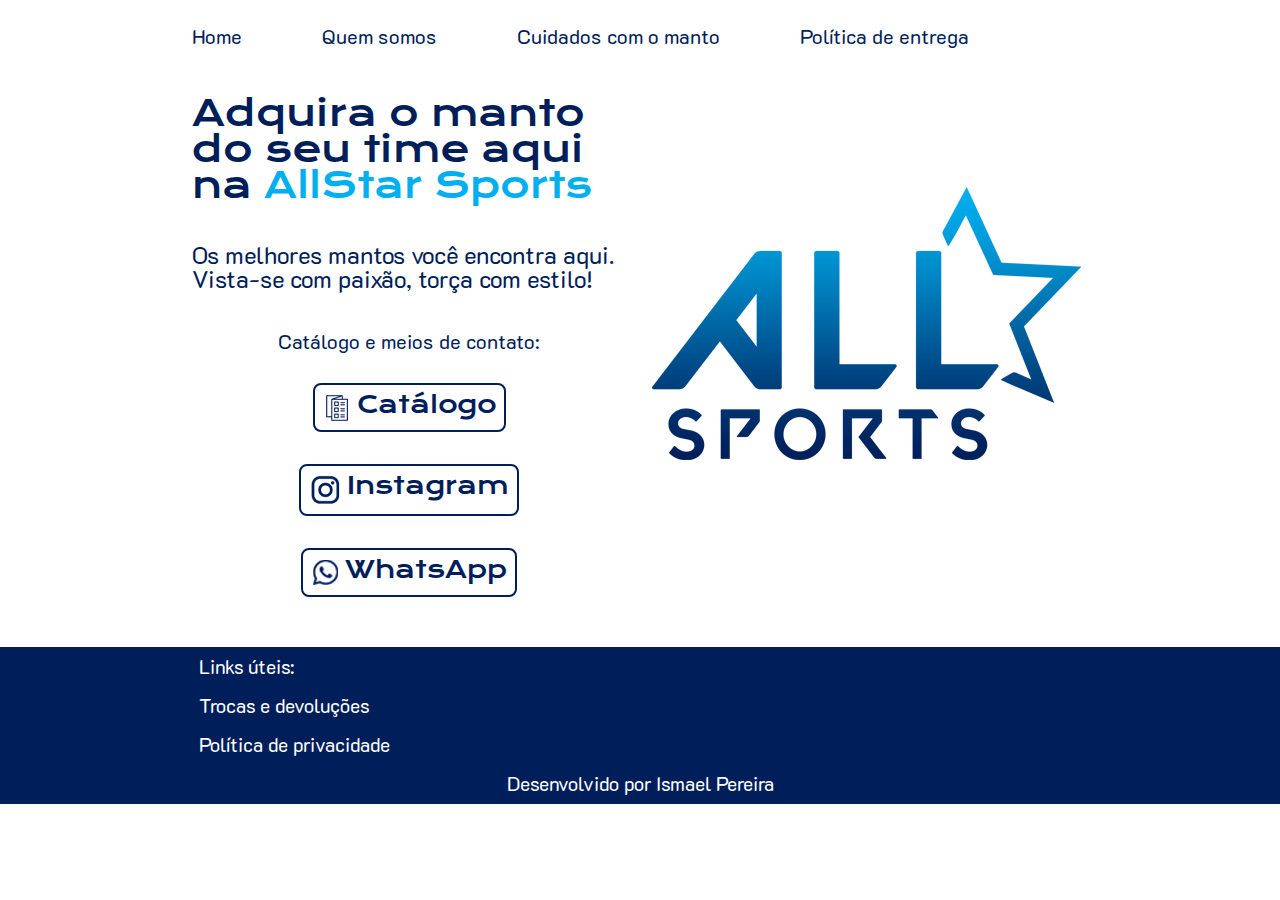
==== index.html @ 46abcbf8 "Add files via upload" ====
<!DOCTYPE html>
<html lang="pt-br">
<head>
    <meta charset="UTF-8">
    <meta name="viewport" content="width=device-width, initial-scale=1.0">
    <title>AllStar Sports</title>
    <link rel="stylesheet" href="./Styles/reset.css">
    <link rel="stylesheet" href="./Styles/style.css">
    <link rel="icon" type="image/x-icon" href="Assets/logodegrade.png">
</head>
<body>
    <header class="cabecalho">
        <nav class="menu">
            <a class="link" href="index.html">Home</a>
            <a class="link" href="about.html">Quem somos</a>
            <a class="link" href="cuidados.html">Cuidados com o manto</a>
            <a class="link" href="entrega.html">Política de entrega</a>
        </nav>
    </header>
    <main class="conteudo">
        <section class="apresentacao">
            <h1 class="titulo">Adquira o manto do seu time aqui na <strong class="destaque">AllStar Sports</strong></h1>
            <p class="paragrafo">Os melhores mantos você encontra aqui. Vista-se com paixão, torça com estilo!</p>
            <div class="botoes">
                <h2 class="subtitulo">Catálogo e meios de contato:</h2>
                    <a class="botao" href="https://drive.google.com/drive/folders/1zmbQiDJcKqMl2xYx6EPJK1f5hyLzmTH2?usp=drive_link"><img src="./Assets/catalogo.png">Catálogo</a>
                    <a class="botao" href="https://www.instagram.com/allstar.sportsbr/"><img src="./Assets/instagram.png">Instagram</a>
                    <a class="botao" href="https://wa.me/message/G2A2QN56VJQOB1"><img src="./Assets/whats.png">WhatsApp</a>          
            </div>
        </section>
        <img class="logo" src="./Assets/logodegrade.png">
    </main>
    <footer class="rodape">
        <h2 class="link_rodape">Links úteis:</h2>
            <a class="link_rodape" href="https://docs.google.com/document/d/16BdCM0QLnlxiwGYo5AKCnX7BhLCR7KletOCziFdd_so/edit#heading=h.4uhtc0fhpcfy">Trocas e devoluções</a>
            <a class="link_rodape" href="https://docs.google.com/document/d/1UWhBYEKNgHLGTJwA_RYU9WpCtRvELtbjgNDIf7aUk-k/edit#heading=h.oc21qaqm6qbm">Política de privacidade</a>
        <p>Desenvolvido por Ismael Pereira</p>
    </footer>
</body>
</html>
---- Styles/style.css ----
@import url('https://fonts.googleapis.com/css2?family=K2D:ital,wght@0,100;0,200;0,300;0,400;0,500;0,600;0,700;0,800;1,100;1,200;1,300;1,400;1,500;1,600;1,700;1,800&family=Krona+One&display=swap');
 
*{
  margin: 0;
  padding: 0;
}
  
  body{
    box-sizing: border-box;
    background-color: #ffffff;
    color: #001e5a;
  }

  .destaque{
    color: #00afef;
  }

  .conteudo{
    padding: 2% 15%;
    display: flex;
    align-items: center;
    justify-content: space-between;
    gap: 20px;
  }

  .apresentacao{
    width: 50%;
    display: flex;
    flex-direction: column;
    gap: 40px;
  }

  .titulo{
    font-size: 2.25rem;
    font-family: "Krona One", sans-serif;
    font-weight: 400;
  }

  .paragrafo{
    font-size: 1.5rem;
    font-family: "K2D", sans-serif;
  }

  .botoes{
    display: flex;
    flex-direction: column;
    justify-content: space-between;
    align-items: center;
    gap: 32px;
    font-size: 1.5rem;
  }

  .botao{
    display: flex;
    justify-content: center;
    gap: 5px;
    text-align: center;
    border-radius: 8px;
    font-size: 1.5rem;
    padding: 8px;
    text-decoration: none;
    color: #001e5a;
    font-family: "Krona One", sans-serif;
    font-weight: 400;
    border-width: 2px;
    border-style: solid;
    border-color: #001e5a;
  }

  .subtitulo{
    font-family: "K2D", sans-serif;
    font-size: 1.25rem;
  }

  .botao:hover{
    background-color: #00afef;
  }

  .rodape{
    padding: 10px;
    background-color: #001e5a;
    color: #ffffff;
    text-align: center;
    font-family: "K2D", sans-serif;
    font-size: 1.2rem;
    display: flex;
    justify-content: space-between;
    flex-direction: column;
    gap: 20px;
  }

  .logo{
    width: 50%;
  }

  .cabecalho{
    padding: 2% 0 0 15%;
    display: flex;
    justify-content: space-between;
  }

  .link{
    color: #001e5a;
    font-family: "K2D", sans-serif;
    font-size: 1.25rem;
    text-decoration: none;
    background-position: center;
  }

  .menu{
    display: flex;
    gap: 80px;
    align-items: center;
  }

  .link_rodape{
    font-family: "K2D", sans-serif;
    text-decoration: none;
    color: #ffffff;
    display: flex; 
    padding-left: 15%; 
  }

  @media (max-width: 1200px){
    
    .conteudo{
        flex-direction: column-reverse;
        padding: 5%;
    }

    .cabecalho{
        padding: 5%;
    }

    .menu{
        justify-content: center;
    }

    .apresentacao{
        width: auto;
    }
  }
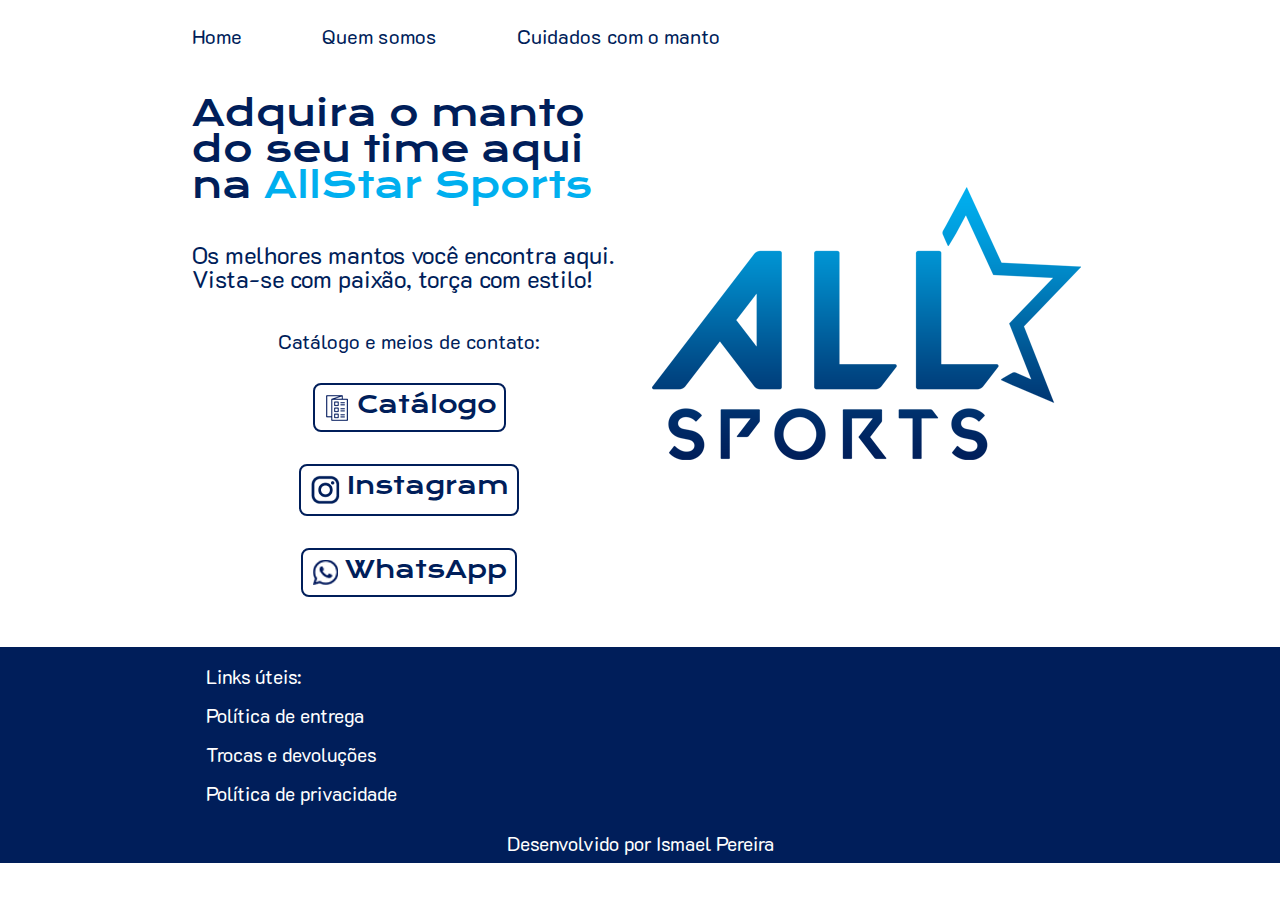
==== commit caad7b20: "Add files via upload" ====
--- a/index.html
+++ b/index.html
@@ -6,7 +6,7 @@
     <title>AllStar Sports</title>
     <link rel="stylesheet" href="./Styles/reset.css">
     <link rel="stylesheet" href="./Styles/style.css">
-    <link rel="icon" type="image/x-icon" href="Assets/logodegrade.png">
+    <link rel="icon" type="image/x-icon" href="./Assets/logocorunica.png">
 </head>
 <body>
     <header class="cabecalho">
@@ -14,7 +14,6 @@
             <a class="link" href="index.html">Home</a>
             <a class="link" href="about.html">Quem somos</a>
             <a class="link" href="cuidados.html">Cuidados com o manto</a>
-            <a class="link" href="entrega.html">Política de entrega</a>
         </nav>
     </header>
     <main class="conteudo">
@@ -31,9 +30,13 @@
         <img class="logo" src="./Assets/logodegrade.png">
     </main>
     <footer class="rodape">
+        <section class="rodape">
         <h2 class="link_rodape">Links úteis:</h2>
+            <a class="link_rodape" href="entrega.html">Política de entrega</a>
             <a class="link_rodape" href="https://docs.google.com/document/d/16BdCM0QLnlxiwGYo5AKCnX7BhLCR7KletOCziFdd_so/edit#heading=h.4uhtc0fhpcfy">Trocas e devoluções</a>
             <a class="link_rodape" href="https://docs.google.com/document/d/1UWhBYEKNgHLGTJwA_RYU9WpCtRvELtbjgNDIf7aUk-k/edit#heading=h.oc21qaqm6qbm">Política de privacidade</a>
+        </section>
+        </div>
         <p>Desenvolvido por Ismael Pereira</p>
     </footer>
 </body>
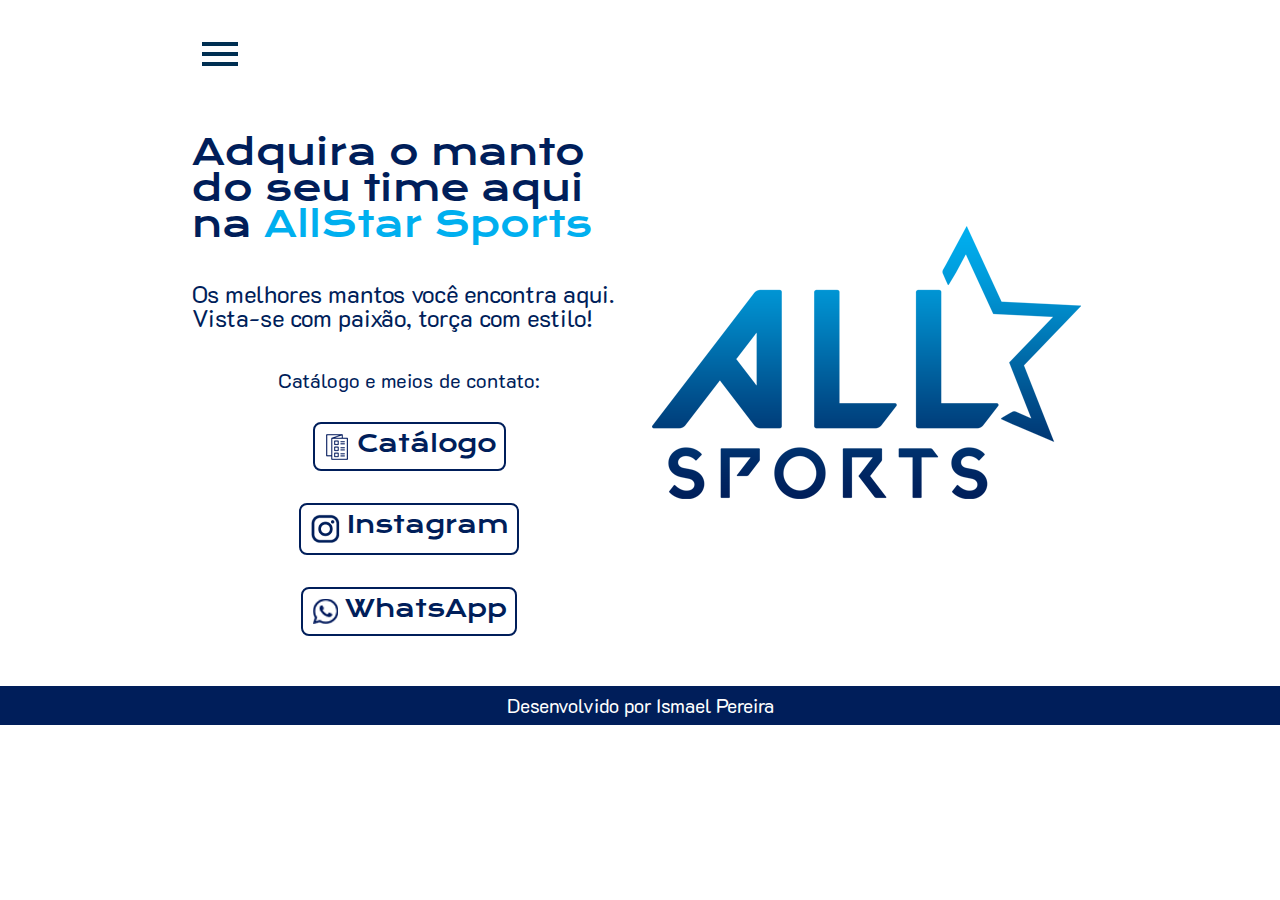
==== commit 0e73db2f: "Add files via upload" ====
--- a/index.html
+++ b/index.html
@@ -10,11 +10,20 @@
 </head>
 <body>
     <header class="cabecalho">
-        <nav class="menu">
-            <a class="link" href="index.html">Home</a>
-            <a class="link" href="about.html">Quem somos</a>
-            <a class="link" href="cuidados.html">Cuidados com o manto</a>
-        </nav>
+        <div class="container">
+            <input type="checkbox" id="menu" class="container_botao">
+            <label for="menu">
+                <span class="cabecalho_menu-hamburguer container_imagem"></span> 
+            </label>
+            <ul class="lista-menu">
+                <li class="lista-menu_item"><a href="/index.html" class="lista-menu_link">Home</a></li>
+                <li class="lista-menu_item"><a href="/about.html" class="lista-menu_link">Sobre nós</a></li>
+                <li class="lista-menu_item"><a href="/cuidados.html" class="lista-menu_link">Cuidados com o manto</a></li>
+                <li class="lista-menu_item"><a href="/entrega.html" class="lista-menu_link">Política de entrega</a></li>
+                <li class="lista-menu_item"><a href="https://docs.google.com/document/d/16BdCM0QLnlxiwGYo5AKCnX7BhLCR7KletOCziFdd_so/edit#heading=h.4uhtc0fhpcfy" class="lista-menu_link">Trocas e devoluções</a></li>
+                <li class="lista-menu_item"><a href="https://docs.google.com/document/d/1UWhBYEKNgHLGTJwA_RYU9WpCtRvELtbjgNDIf7aUk-k/edit#heading=h.oc21qaqm6qbm" class="lista-menu_link">Política de privacidade</a></li>
+            </ul>
+        </div>
     </header>
     <main class="conteudo">
         <section class="apresentacao">
@@ -30,13 +39,6 @@
         <img class="logo" src="./Assets/logodegrade.png">
     </main>
     <footer class="rodape">
-        <section class="rodape">
-        <h2 class="link_rodape">Links úteis:</h2>
-            <a class="link_rodape" href="entrega.html">Política de entrega</a>
-            <a class="link_rodape" href="https://docs.google.com/document/d/16BdCM0QLnlxiwGYo5AKCnX7BhLCR7KletOCziFdd_so/edit#heading=h.4uhtc0fhpcfy">Trocas e devoluções</a>
-            <a class="link_rodape" href="https://docs.google.com/document/d/1UWhBYEKNgHLGTJwA_RYU9WpCtRvELtbjgNDIf7aUk-k/edit#heading=h.oc21qaqm6qbm">Política de privacidade</a>
-        </section>
-        </div>
         <p>Desenvolvido por Ismael Pereira</p>
     </footer>
 </body>
--- a/Styles/style.css
+++ b/Styles/style.css
@@ -1,10 +1,7 @@
 @import url('https://fonts.googleapis.com/css2?family=K2D:ital,wght@0,100;0,200;0,300;0,400;0,500;0,600;0,700;0,800;1,100;1,200;1,300;1,400;1,500;1,600;1,700;1,800&family=Krona+One&display=swap');
- 
-*{
-  margin: 0;
-  padding: 0;
-}
-  
+
+@import url(/Styles/cabecalho.css);
+
   body{
     box-sizing: border-box;
     background-color: #ffffff;
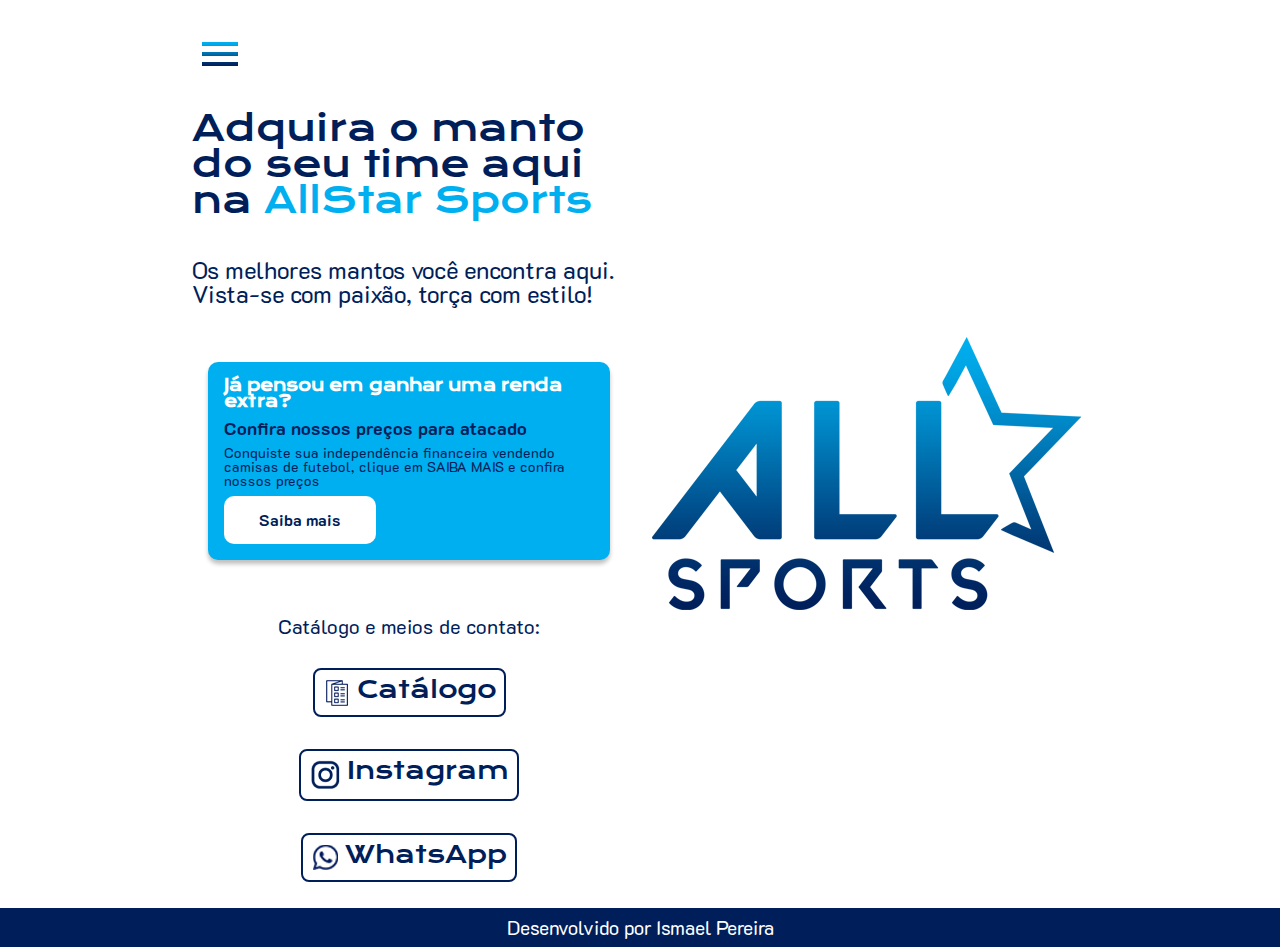
==== commit 5c7817cc: "Add files via upload" ====
--- a/index.html
+++ b/index.html
@@ -19,8 +19,9 @@
                 <li class="lista-menu_item"><a href="/index.html" class="lista-menu_link">Home</a></li>
                 <li class="lista-menu_item"><a href="/about.html" class="lista-menu_link">Sobre nós</a></li>
                 <li class="lista-menu_item"><a href="/cuidados.html" class="lista-menu_link">Cuidados com o manto</a></li>
+                <li class="lista-menu_item"><a href="/atacado.html" class="lista-menu_link">Atacado</a></li>
                 <li class="lista-menu_item"><a href="/entrega.html" class="lista-menu_link">Política de entrega</a></li>
-                <li class="lista-menu_item"><a href="https://docs.google.com/document/d/16BdCM0QLnlxiwGYo5AKCnX7BhLCR7KletOCziFdd_so/edit#heading=h.4uhtc0fhpcfy" class="lista-menu_link">Trocas e devoluções</a></li>
+                <li class="lista-menu_item"><a href="/trocas.html" class="lista-menu_link">Trocas e devoluções</a></li>
                 <li class="lista-menu_item"><a href="https://docs.google.com/document/d/1UWhBYEKNgHLGTJwA_RYU9WpCtRvELtbjgNDIf7aUk-k/edit#heading=h.oc21qaqm6qbm" class="lista-menu_link">Política de privacidade</a></li>
             </ul>
         </div>
@@ -29,6 +30,18 @@
         <section class="apresentacao">
             <h1 class="titulo">Adquira o manto do seu time aqui na <strong class="destaque">AllStar Sports</strong></h1>
             <p class="paragrafo">Os melhores mantos você encontra aqui. Vista-se com paixão, torça com estilo!</p>
+            <div class="card">
+                <div class="card_descricao">
+                    <div class="descricao">
+                        <h3 class="descricao_titulo">Já pensou em ganhar uma renda extra?</h3>
+                        <h2 class="descricao_titulo-chamada">Confira nossos preços para atacado</h2>
+                        <p class="descricao_texto">Conquiste sua independência financeira vendendo camisas de futebol, clique em SAIBA MAIS e confira nossos preços</p>
+                    </div>
+                </div>
+                <div class="card_botoes">
+                    <a href="/atacado.html" class="botoes_ancora">Saiba mais</a>
+                </div>
+            </div>
             <div class="botoes">
                 <h2 class="subtitulo">Catálogo e meios de contato:</h2>
                     <a class="botao" href="https://drive.google.com/drive/folders/1zmbQiDJcKqMl2xYx6EPJK1f5hyLzmTH2?usp=drive_link"><img src="./Assets/catalogo.png">Catálogo</a>
--- a/Styles/style.css
+++ b/Styles/style.css
@@ -1,6 +1,6 @@
 @import url('https://fonts.googleapis.com/css2?family=K2D:ital,wght@0,100;0,200;0,300;0,400;0,500;0,600;0,700;0,800;1,100;1,200;1,300;1,400;1,500;1,600;1,700;1,800&family=Krona+One&display=swap');
-
 @import url(/Styles/cabecalho.css);
+@import url(/Styles/card.css);
 
   body{
     box-sizing: border-box;
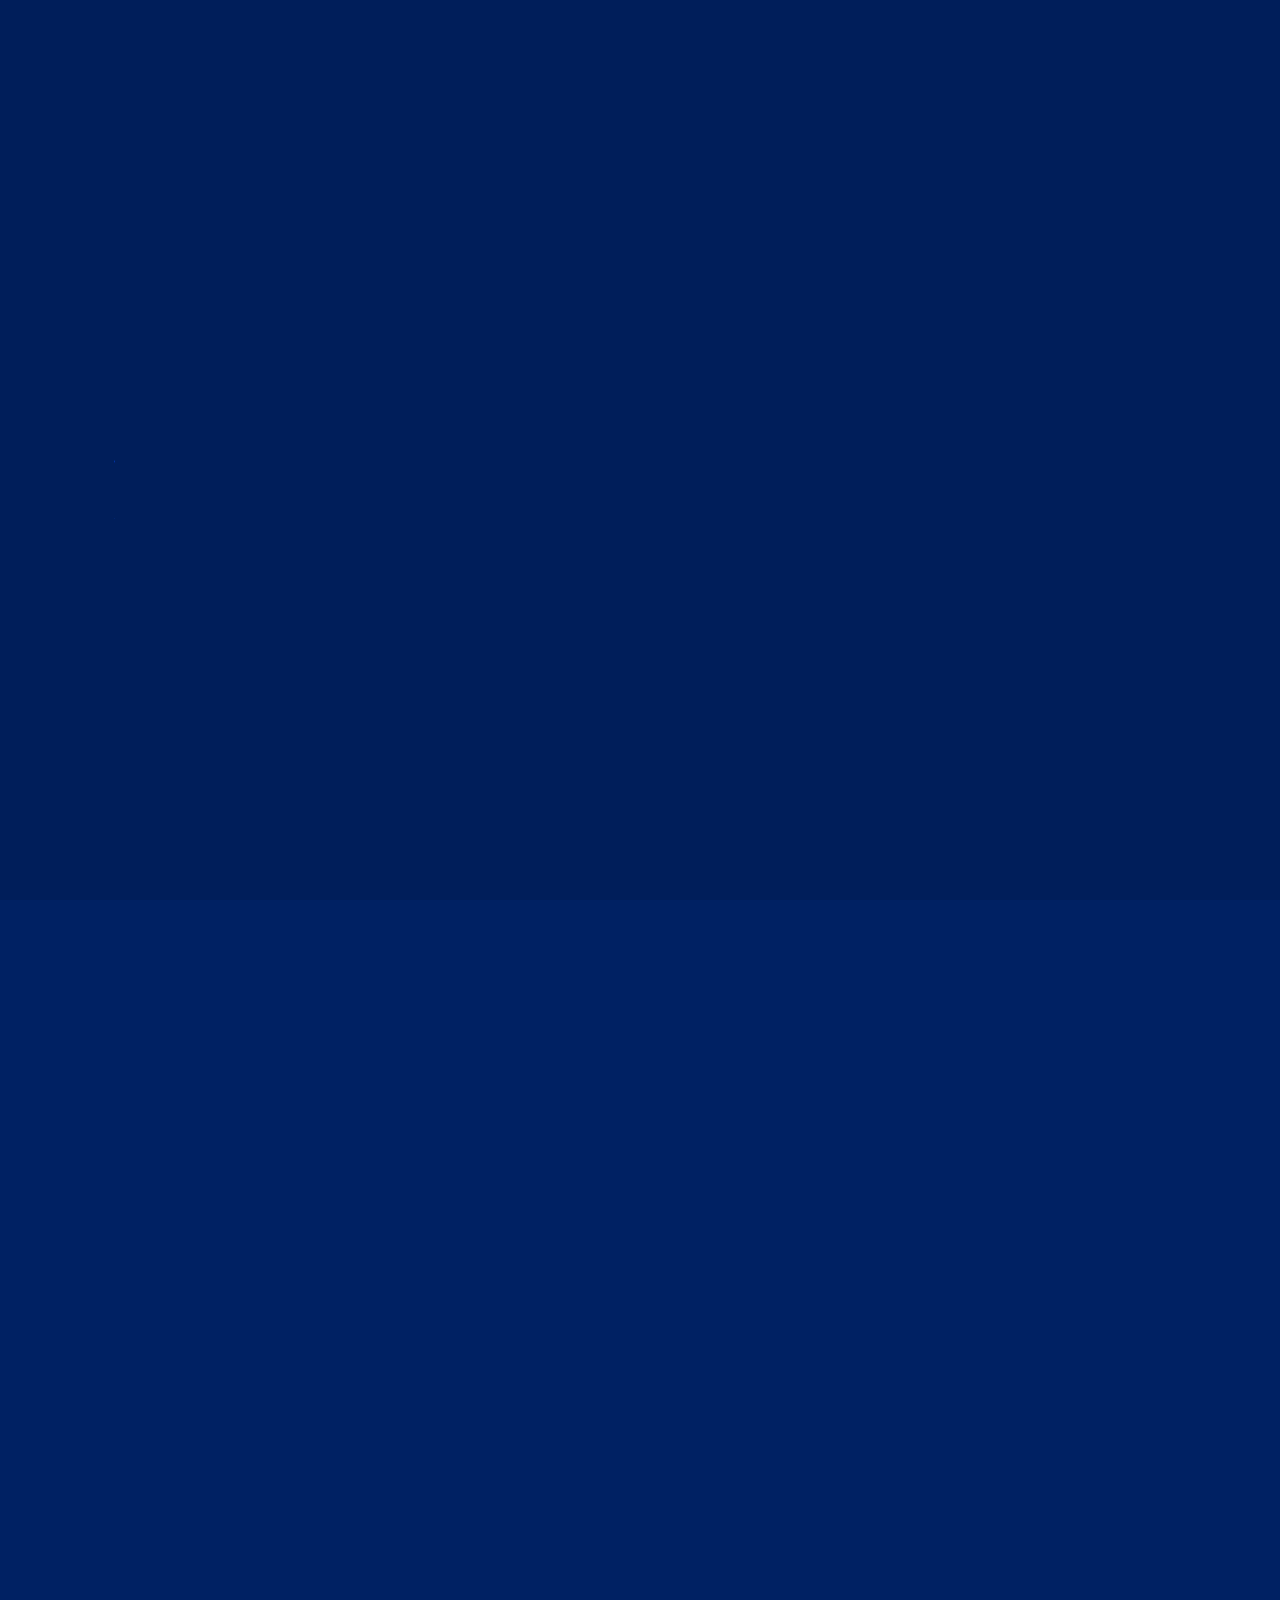
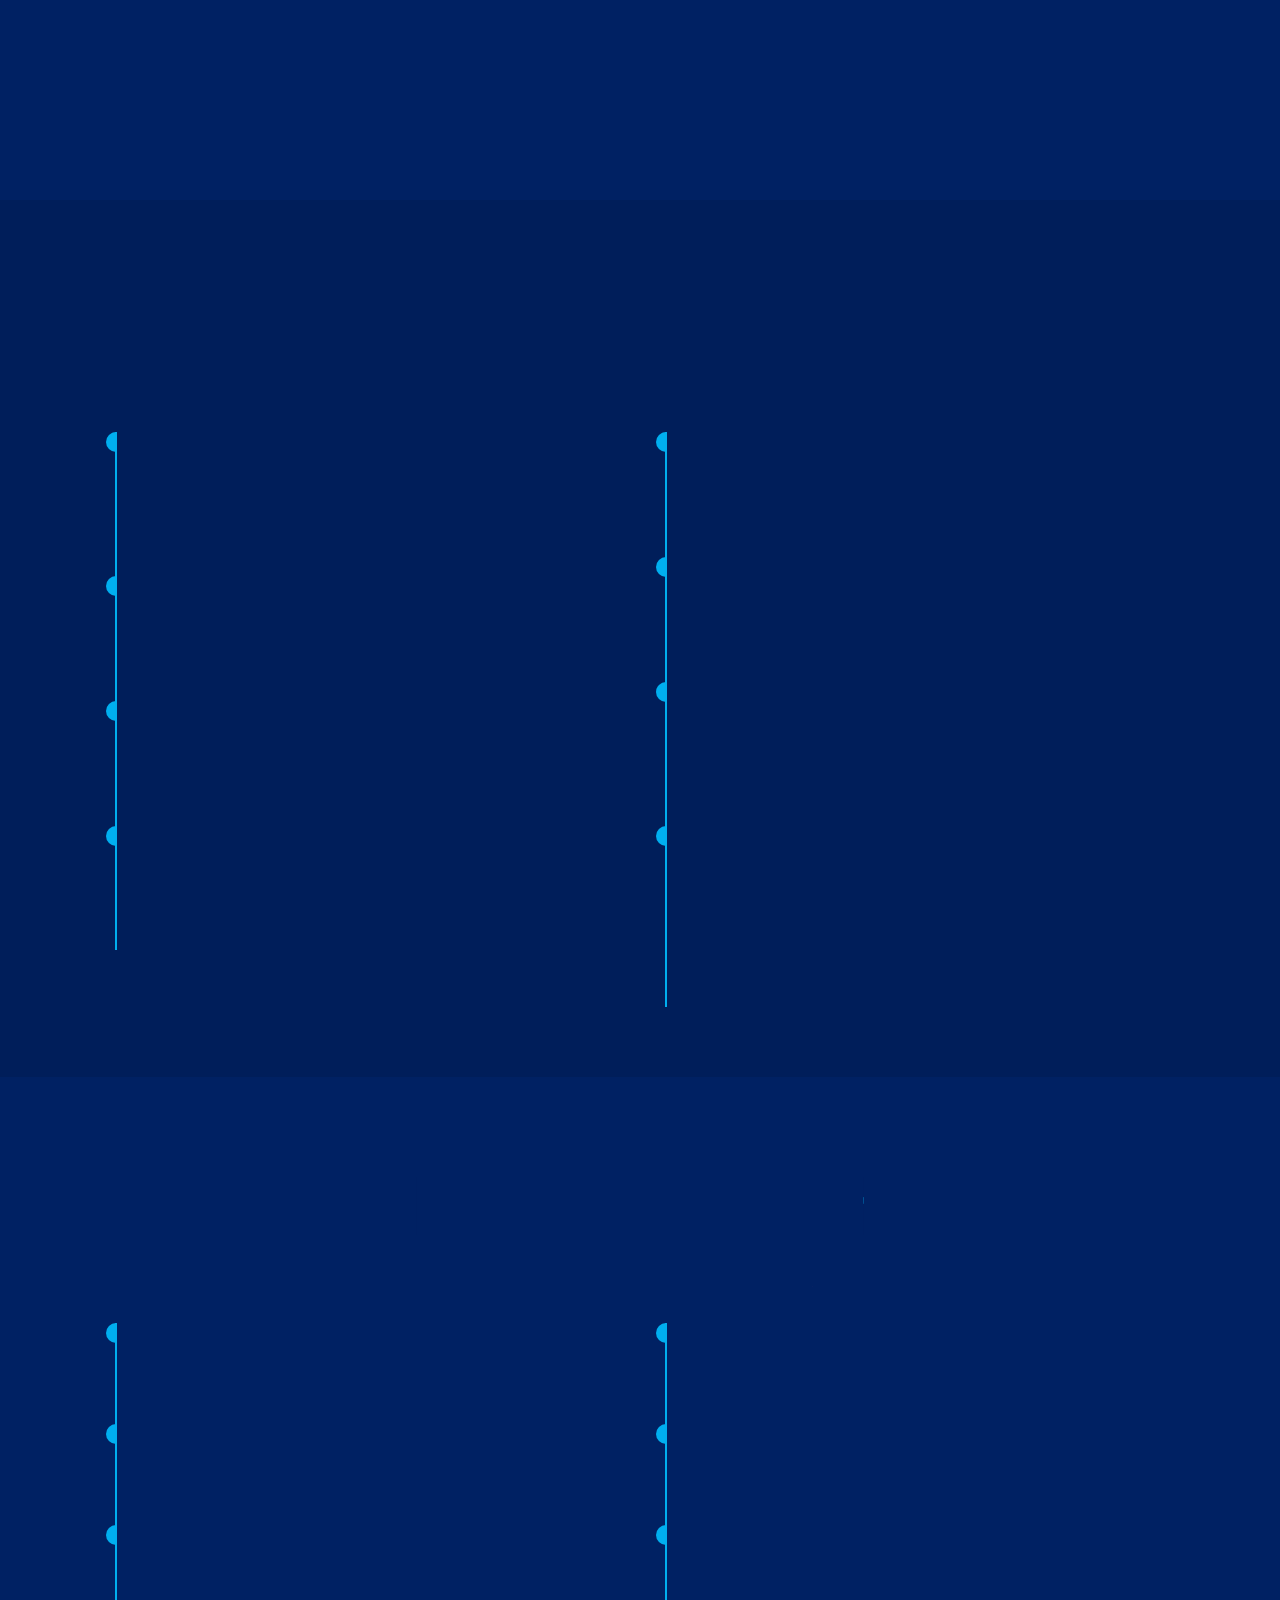
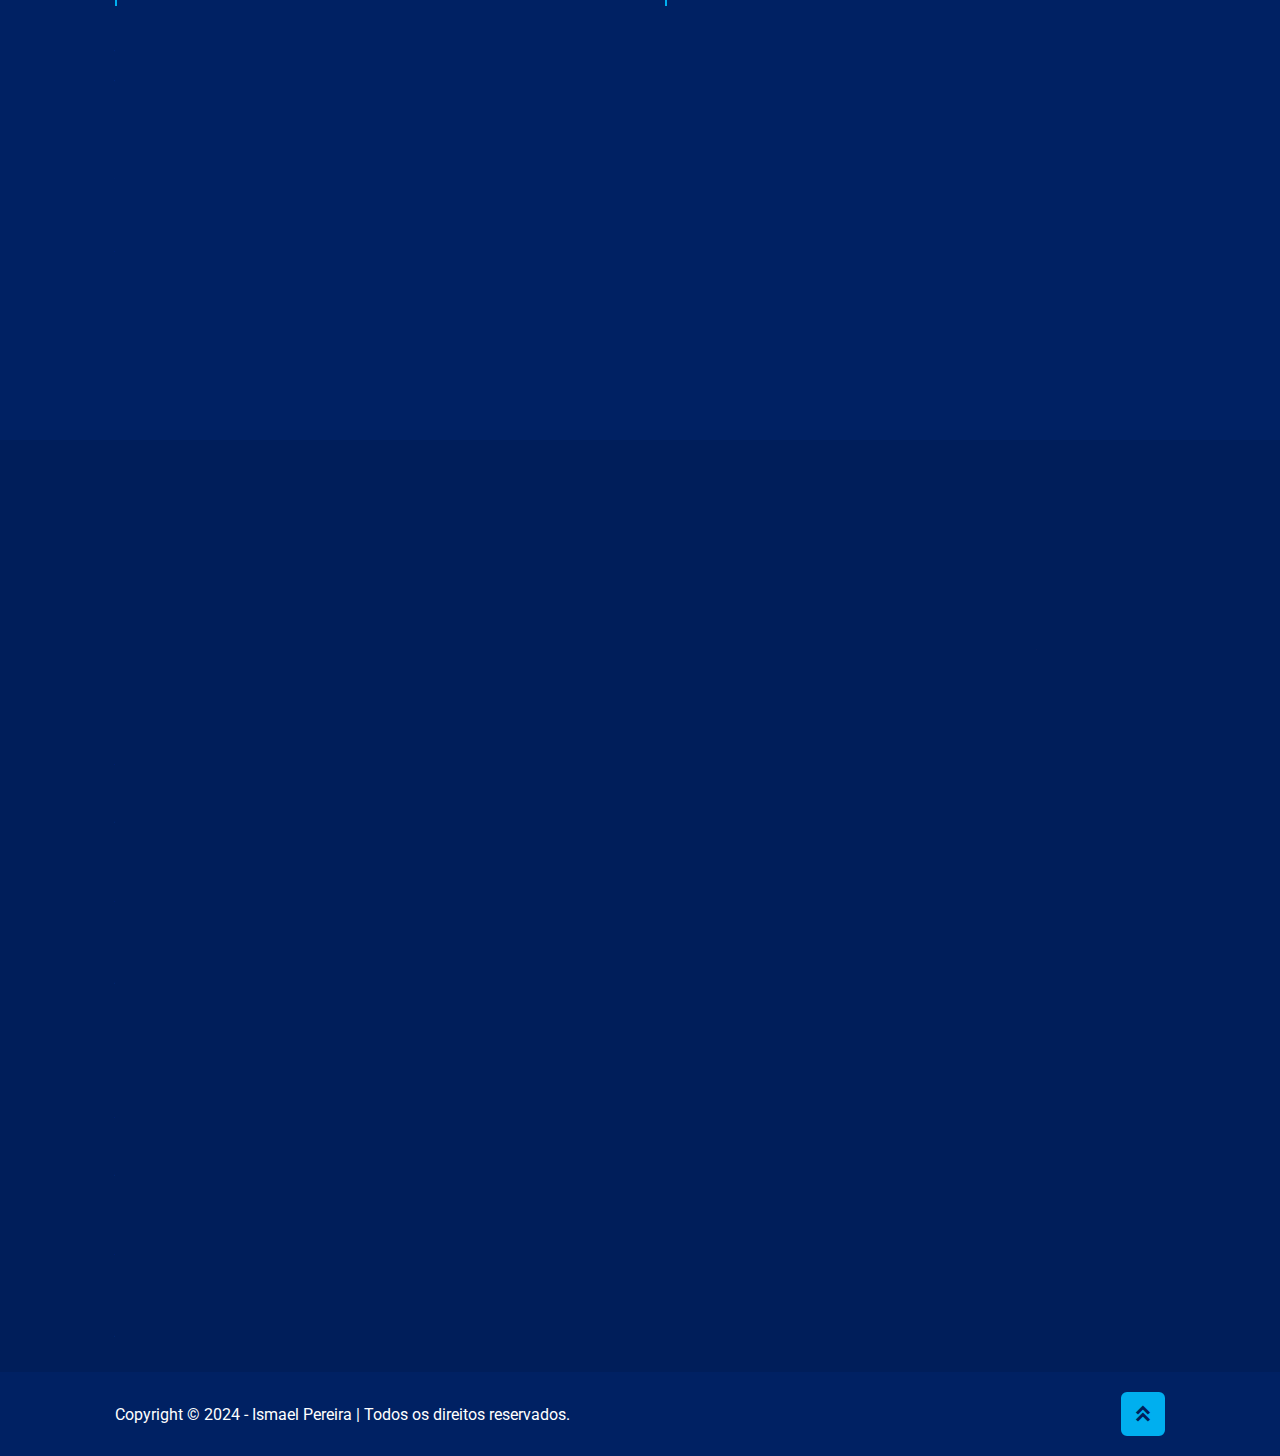
==== commit 56d1d348: "Add files via upload" ====
--- a/index.html
+++ b/index.html
@@ -4,55 +4,331 @@
     <meta charset="UTF-8">
     <meta name="viewport" content="width=device-width, initial-scale=1.0">
     <title>AllStar Sports</title>
-    <link rel="stylesheet" href="./Styles/reset.css">
-    <link rel="stylesheet" href="./Styles/style.css">
-    <link rel="icon" type="image/x-icon" href="./Assets/logocorunica.png">
+    <link rel="stylesheet" href="/Styles/style.css">
+
+    <!-- ADIÇÃO DOS BOX ICONS -->
+
+    <link href='https://unpkg.com/boxicons@2.1.4/css/boxicons.min.css' rel='stylesheet'>
+
+
 </head>
 <body>
+
+    <!-- Construção do HEADER -->
+
     <header class="cabecalho">
-        <div class="container">
-            <input type="checkbox" id="menu" class="container_botao">
-            <label for="menu">
-                <span class="cabecalho_menu-hamburguer container_imagem"></span> 
-            </label>
-            <ul class="lista-menu">
-                <li class="lista-menu_item"><a href="/index.html" class="lista-menu_link">Home</a></li>
-                <li class="lista-menu_item"><a href="/about.html" class="lista-menu_link">Sobre nós</a></li>
-                <li class="lista-menu_item"><a href="/cuidados.html" class="lista-menu_link">Cuidados com o manto</a></li>
-                <li class="lista-menu_item"><a href="/atacado.html" class="lista-menu_link">Atacado</a></li>
-                <li class="lista-menu_item"><a href="/entrega.html" class="lista-menu_link">Política de entrega</a></li>
-                <li class="lista-menu_item"><a href="/trocas.html" class="lista-menu_link">Trocas e devoluções</a></li>
-                <li class="lista-menu_item"><a href="https://docs.google.com/document/d/1UWhBYEKNgHLGTJwA_RYU9WpCtRvELtbjgNDIf7aUk-k/edit#heading=h.oc21qaqm6qbm" class="lista-menu_link">Política de privacidade</a></li>
-            </ul>
+        <a href="#home" class="logo">AllStar Sports<span class="animar" style="--i:1"></span></a>
+
+        <div class="bx bx-menu" id="menu-icon"><span class="animar" style="--i:2"></span></div>
+        
+        <nav class="menunav">
+            <a href="#home" class="ativado">Home</a>
+            <a href="#about">Quem somos</a>
+            <a href="#cuidados">Cuidados</a>
+            <a href="#atacado">Atacado</a>
+            <a href="#entrega">Entrega</a>
+
+            <span class="active-nav"></span>
+            <span class="animar" style="--i:2"></span>
+        </nav>
+    </header>
+
+    <!-- Construção do MAIN -->
+
+        <!-- Construção da HOME -->
+
+        <section class="home mostrar-animar" id="home">
+            <div class="home_conteudo">
+                <h1>Olá! Seja bem vindo a <span>AllStar Sports</span><span class="animar" style="--i:2"></span></h1>
+                <div class="subtitulo_home">
+                    <h3>Os melhores mantos você encontra aqui!</h3>
+                    <span class="animar" style="--i:3"></span>
+                </div>
+                <p>Adquira já o seu manto e vista-se como um verdadeiro AllStar. Aqui você encontra os melhores preços e qualidade de excelência. Vista-se com paixão, torça com estilo!
+                    <span class="animar" style="--i:4"></span>
+                </p>
+
+                <div class="btn-box">
+                    <a href="https://drive.google.com/drive/folders/bc1qf92drq0wwm8w7rnw9d8p4wjvaut2csdd5sg2cx?usp=drive_link" class="btn">Catálogo</a>
+                    <a href="https://wa.me/message/G2A2QN56VJQOB1" class="btn">Vamos conversar</a>
+                    <span class="animar" style="--i:5"></span>
+                </div>
+            </div>
+
+            <div class="home-redes">
+                <a href="https://www.instagram.com/allstar.sportsbr/"><i class='bx bxl-instagram' ></i></a>
+                <!-- <a href="#"><i class='bx bxl-whatsapp'></i></a> -->
+                <span class="animar" style="--i:6"></span>
+            </div>
+
+            <div class="home-imghover"></div>
+            <span class="animar home-imagem" style="--i:7"></span>
+        </section>
+
+        <!-- Construção do ABOUT -->
+
+        <section class="about" id="about">
+            <h2 class="header-conteudo-geral">Quem <span>somos</span><span class="animar scroll" style="--i:1"></span></h2>
+
+            <div class="about-img">
+                <img src="/Assets/about.png" alt="">
+                <span class="circulo-giro"></span>
+                <span class="animar scroll" style="--i:2"></span>
+            </div>
+
+            <div class="about-conteudo">
+                <h3>Conheça um pouco sobre nós!<span class="animar scroll" style="--i:3"></span></h3>
+                <p>A AllStar Sports nasceu da paixão pelo esporte e com isso buscamos apresentar um novo conceito para os amantes do futebol e do basquete. Acreditamos que uma camisa não é apenas uma peça de roupa, mas uma identidade e uma forma de expressar o amor pelo seu time. Cada uma de nossas peças é selecionada para garantir a mais alta qualidade e nos empenhamos em fornecer as melhores marcas com qualidade Premium e preço acessível, dessa forma garantimos que você se vista como um verdadeiro All-Star. Nossa loja preza pela boa assessoria ao cliente no processo de compra, nossos canais de atendimento, seja através do nosso e-mail ou Whatsapp, procuramos responder no menor tempo possível e solucionar todas as dúvidas do cliente. Com uma equipe dedicada, estamos dispostos a oferecer uma ampla variedade de camisas personalizáveis, desde o clássico ao contemporâneo, tudo isso para que você possa exibir com orgulho as cores do seu time.
+                    <span class="animar scroll" style="--i:4"></span>
+                </p>
+            </div>
+        </section>
+
+        <!-- Construção do CUIDADOS -->
+
+        <section class="cuidados" id="cuidados">
+            <h2 class="header-conteudo-geral">Cuidados com <span>o manto</span><span class="animar scroll" style="--i:1"></span></h2>
+            
+            <div class="cuidados-linha">
+                
+                <!-- Coluna 1 -->
+
+                <div class="cuidados-coluna">
+                    <h3 class="titulo-cuidados">Cuidados importantes<span class="animar scroll" style="--i:2"></span></h3>
+
+                    <div class="cuidados-box">
+                        <div class="cuidados-conteudo">
+                            <div class="conteudo">
+                                <div class="check"><i class='bx bx-list-check'></i> Cuidado #1</div>
+                                <h3>Lavagem do manto</h3>
+                                <p>Lavar as camisas sempre à mão, com detergente neutro ou sabão em barra neutro</p>
+                            </div>
+                        </div>
+
+                        <div class="cuidados-conteudo">
+                            <div class="conteudo">
+                                <div class="check"><i class='bx bx-list-check'></i> Cuidado #2</div>
+                                <h3>Lavagem do manto</h3>
+                                <p>Nunca utilize máquina de lavar, de secar ou lavagem a seco</p>
+                            </div>
+                        </div>
+
+                        <div class="cuidados-conteudo">
+                            <div class="conteudo">
+                                <div class="check"><i class='bx bx-list-check'></i> Cuidado #3</div>
+                                <h3>Lavagem do manto</h3>
+                                <p>Não deixe a sua camisa de molho</p>
+                            </div>
+                        </div>
+
+                        <div class="cuidados-conteudo">
+                            <div class="conteudo">
+                                <div class="check"><i class='bx bx-list-check'></i> Cuidado #4</div>
+                                <h3>Lavagem do manto</h3>
+                                <p>Nunca usar alvejantes (cloro, vanish e água sanitária), amaciante e sabão em pó</p>
+                            </div>
+                        </div>
+
+                        <span class="animar scroll" style="--i:3"></span>
+                    </div>
+                </div>
+
+                <!-- Coluna 2 -->
+
+                <div class="cuidados-coluna">
+                    <h3 class="titulo-cuidados">Cuidados importantes<span class="animar scroll" style="--i:5"></span></h3>
+                        <div class="cuidados-box">
+
+                            <div class="cuidados-conteudo">
+                                <div class="conteudo">
+                                        <div class="check"><i class='bx bx-list-check'></i> Cuidado #5</div>
+                                    <h3>Lavagem do manto</h3>
+                                    <p>Nunca esfregue as partes com patrocínio ou personalização</p>
+                                </div>
+                            </div>
+                            
+                            <div class="cuidados-conteudo">
+                                <div class="conteudo">
+                                    <div class="check"><i class='bx bx-list-check'></i> Cuidado #6</div>
+                                    <h3>Lavagem do manto</h3>
+                                    <p>Tire o excesso de água e não torça</p>
+                                </div>
+                            </div>
+                            
+                            <div class="cuidados-conteudo">
+                                <div class="conteudo">
+                                    <div class="check"><i class='bx bx-list-check'></i> Cuidado #7</div>
+                                    <h3>Secagem do manto</h3>
+                                    <p>Seque as peças sempre à sombra, e na hora de guardar prefira guardar suas camisas em cabides</p>
+                                </div>
+                            </div>
+                            
+                            <div class="cuidados-conteudo">
+                                <div class="conteudo">
+                                    <div class="check"><i class='bx bx-list-check'></i> Cuidado #8</div>
+                                    <h3>Passar ferro no manto</h3>
+                                    <p>Não recomendamos o uso do ferro de passar, prefira um vaporizador ou caso precise passar com o ferro coloque sua camisa do lado avesso e não deixe o ferro muito quente, você também pode colocar um pano por cima para o ferro não entrar em contato com a camisa e acabar queimando</p>
+                                </div>
+                            </div>
+
+                            <span class="animar scroll" style="--i:6"></span>
+                        </div>
+                    </div>
+                </div>
+
+            </div>
+        </section>
+
+        <!-- Construção do ATACADO -->
+
+        <section class="atacado" id="atacado">
+            <h2 class="header-conteudo-geral">Seja um <span>revendedor</span><span class="animar scroll" style="--i:1"></span></h2>
+            <div class="about-conteudo">
+                <h3>Conheça os nossos valores<span class="animar scroll" style="--i:2"></span></h3>
+            </div>
+
+            <div class="cuidados-linha atacado-linha">
+                
+                <!-- Coluna 1 -->
+
+                <div class="cuidados-coluna">
+
+                    <div class="cuidados-box">
+
+                        <div class="cuidados-conteudo">
+                            <div class="conteudo conteudo-atacado">
+                                <div class="check"><i class='bx bxs-t-shirt'></i>04 a 05 camisas</div>
+                                <h3>Valor: R$ 75,00 cada</h3>
+                            </div>
+                        </div>
+
+                        <div class="cuidados-conteudo">
+                            <div class="conteudo conteudo-atacado">
+                                <div class="check"><i class='bx bxs-t-shirt'></i>06 a 09 camisas</div>
+                                <h3>Valor: R$ 70,00 cada</h3>
+                            </div>
+                        </div>
+
+                        <div class="cuidados-conteudo">
+                            <div class="conteudo conteudo-atacado">
+                                <div class="check"><i class='bx bxs-t-shirt'></i>10 a 29 camisas</div>
+                                <h3>Valor: R$ 65,00 cada</h3>
+                            </div>
+                        </div>
+
+                        <span class="animar scroll" style="--i:3"></span>
+                    </div>
+
+                </div>
+
+                <!-- Coluna 2 -->
+
+                <div class="cuidados-coluna">
+
+                        <div class="cuidados-box">
+
+                            <div class="cuidados-conteudo">
+                                <div class="conteudo conteudo-atacado">
+                                    <div class="check"><i class='bx bxs-t-shirt'></i>30 a 59 camisas</div>
+                                    <h3>Valor: R$ 64,00 cada</h3>
+                                </div>
+                            </div>
+                            
+                            <div class="cuidados-conteudo">
+                                <div class="conteudo conteudo-atacado">
+                                    <div class="check"><i class='bx bxs-t-shirt'></i>60 a 79 camisas</div>
+                                    <h3>Valor: R$ 63,00 cada</h3>
+                                </div>
+                            </div>   
+                            
+                            <div class="cuidados-conteudo">
+                                <div class="conteudo conteudo-atacado">
+                                    <div class="check"><i class='bx bxs-t-shirt'></i>80 a 100 camisas</div>
+                                    <h3>Valor: R$ 62,00 cada</h3>
+                                </div>
+                            </div>
+                            
+                            <span class="animar scroll" style="--i:4"></span>
+                        </div>
+                    </div>
+                </div>
+
+            </div>
+
+            <div class="lista-atacado">
+                <ul>
+                    <li>Tamanho 2XL: +R$ 6,00</li>
+                    <li>Tamanho 3XL: +R$ 12,00 (verificar disponibilidade)</li>
+                    <li>Personalização: +R$ 20,00</li>
+                    <li>Patch: +R$ 10,00</li>
+                    <li>Seguro: +R$ 5,00 cada peça (OPCIONAL)  
+                        <p>Caso seu produto seja taxado ou extraviado, a equipe da AllStar Sports é a responsável legal pelo pagamento</p>
+                    </li>
+                    <br>
+                    <p class="texto-atacado">Valor para ATACADO - Podendo mesclar com outros produtos:</p>
+                    <br>
+                    <li>NBA: R$ 130,00</li>
+                    <li>Retrô (Futebol): R$ 110,00</li>
+                </ul>
+                
+                <p class="texto-atacado-final">Frete grátis para todo Brasil</p>
+
+                <span class="animar scroll" style="--i:6"></span>
+            </div>
+            
+
+        </section>
+
+        <!-- Construção da ENTREGA -->
+
+        <section class="entrega" id="entrega">
+
+            <h2 class="header-conteudo-geral">Política de <span>entrega</span><span class="animar scroll" style="--i:1"></span></h2>
+            <div class="about-conteudo">
+                <h3>Conheça os nossos prazos e como funcionam nossas entregas<span class="animar scroll" style="--i:2"></span></h3>
+            </div>
+
+            <div class="container-conteudo">
+
+                <div class="fsa">
+                    <h4>Para Feira de Santana/BA:</h4>
+                    <p class="subtitulo_entrega">Atacado - Envio convencional SEM SEGURO <i class='bx bx-chevrons-down'></i></p>
+                    <p>O nosso prazo atual de entrega é estimado de 15 a 40 dias úteis após o envio da mercadoria.<br><span class="detalhes">*Caso seu produto seja taxado, a equipe da AllStar Sports NÃO é a responsável legal pelo pagamento</span></p>
+                    <br>
+                    <p class="subtitulo_entrega">Atacado - Envio expresso COM SEGURO <i class='bx bx-chevrons-down'></i></p> 
+                    <p>+R$ 5,00 por peça - Via Shopee - O nosso prazo atual de entrega é estimado de 10 a 20 dias úteis após o envio da mercadoria.<br><span class="detalhes">*Um envio sem risco de taxação ou despesas futuras</span></p>
+                </div>
+                
+                <div class="demais-localidades">
+                    <h4>Para demais localidades:</h4>
+                    <p class="subtitulo_entrega">Atacado - Envio convencional SEM SEGURO <i class='bx bx-chevrons-down'></i></p>
+                    <p>O nosso prazo atual de entrega é estimado de 20 a 45 dias úteis após o envio da mercadoria.<br><span class="detalhes">*Caso seu produto seja taxado, a equipe da AllStar Sports NÃO é a responsável legal pelo pagamento</span></p>
+                    <br>
+                    <p class="subtitulo_entrega">Atacado - Envio expresso COM SEGURO <i class='bx bx-chevrons-down'></i></p>
+                    <p>+R$ 5,00 por peça - Via Shopee - O nosso prazo atual de entrega é estimado de 10 a 20 dias úteis após o envio da mercadoria.<br><span class="detalhes">*Um envio sem risco de taxação ou despesas futuras</span></p>
+                </div>
+
+                <span class="animar scroll" style="--i:4"></span>
+            </div>
+                
+        </section>
+
+    <!-- Construção do FOOTER -->
+    
+    <footer class="rodape">
+        <div class="texto-rodape">
+            <p>Copyright &copy; 2024 - Ismael Pereira | Todos os direitos reservados.</p>
+
+            <!-- <span class="animar scroll" style="--i:1"></span> -->
         </div>
-    </header>
-    <main class="conteudo">
-        <section class="apresentacao">
-            <h1 class="titulo">Adquira o manto do seu time aqui na <strong class="destaque">AllStar Sports</strong></h1>
-            <p class="paragrafo">Os melhores mantos você encontra aqui. Vista-se com paixão, torça com estilo!</p>
-            <div class="card">
-                <div class="card_descricao">
-                    <div class="descricao">
-                        <h3 class="descricao_titulo">Já pensou em ganhar uma renda extra?</h3>
-                        <h2 class="descricao_titulo-chamada">Confira nossos preços para atacado</h2>
-                        <p class="descricao_texto">Conquiste sua independência financeira vendendo camisas de futebol, clique em SAIBA MAIS e confira nossos preços</p>
-                    </div>
-                </div>
-                <div class="card_botoes">
-                    <a href="/atacado.html" class="botoes_ancora">Saiba mais</a>
-                </div>
-            </div>
-            <div class="botoes">
-                <h2 class="subtitulo">Catálogo e meios de contato:</h2>
-                    <a class="botao" href="https://drive.google.com/drive/folders/1zmbQiDJcKqMl2xYx6EPJK1f5hyLzmTH2?usp=drive_link"><img src="./Assets/catalogo.png">Catálogo</a>
-                    <a class="botao" href="https://www.instagram.com/allstar.sportsbr/"><img src="./Assets/instagram.png">Instagram</a>
-                    <a class="botao" href="https://wa.me/message/G2A2QN56VJQOB1"><img src="./Assets/whats.png">WhatsApp</a>          
-            </div>
-        </section>
-        <img class="logo" src="./Assets/logodegrade.png">
-    </main>
-    <footer class="rodape">
-        <p>Desenvolvido por Ismael Pereira</p>
-    </footer>
+
+        <div class="rodape-subir">
+            <a href="#"><i class='bx bxs-chevrons-up'></i></a>
+
+            <!-- <span class="animar scroll" style="--i:3"></span> -->
+        </div>
+    </footer>    
+
+    <script src="/js/script.js"></script>
 </body>
 </html>--- a/Styles/style.css
+++ b/Styles/style.css
@@ -1,139 +1,756 @@
-@import url('https://fonts.googleapis.com/css2?family=K2D:ital,wght@0,100;0,200;0,300;0,400;0,500;0,600;0,700;0,800;1,100;1,200;1,300;1,400;1,500;1,600;1,700;1,800&family=Krona+One&display=swap');
-@import url(/Styles/cabecalho.css);
-@import url(/Styles/card.css);
-
-  body{
+@import url('https://fonts.googleapis.com/css2?family=Roboto:ital,wght@0,100;0,300;0,400;0,500;0,700;0,900;1,100;1,300;1,400;1,500;1,700;1,900&display=swap');
+
+*{
+    font-family: "Roboto", sans-serif;
+    margin: 0;
+    padding: 0;
     box-sizing: border-box;
-    background-color: #ffffff;
-    color: #001e5a;
-  }
-
-  .destaque{
-    color: #00afef;
-  }
-
-  .conteudo{
-    padding: 2% 15%;
-    display: flex;
-    align-items: center;
+    text-decoration: none;
+    border: none;
+    outline: none;
+    scroll-behavior: smooth;
+}
+
+:root{
+    --cor-fundo: #001E5A;
+    --cor-fundo2: #002163;
+    --cor-secundaria: #00AFEF;
+    --cor-texto: #fff;
+}
+
+html{
+    font-size: 62.5%;
+    overflow-x: hidden;
+}
+
+body{
+    background: var(--cor-fundo);
+    color: var(--cor-texto);
+}
+
+/* Montagem do HEADER */
+
+.cabecalho{
+    position: fixed;
+    top: 0;
+    left: 0;
+    width: 100%;
+    padding: 2rem 9%;
+    background: transparent;
+    display: flex;
     justify-content: space-between;
-    gap: 20px;
-  }
-
-  .apresentacao{
+    align-items: center;
+    z-index: 100;
+    transition: 0.3s;
+}
+
+.cabecalho.sticky{
+    background: var(--cor-fundo);
+}
+
+.logo{
+    position: relative;
+    font-size: 2.5rem;
+    color: var(--cor-texto);
+    font-weight: 600;
+}
+
+.menunav{
+    position: relative;
+}
+
+.menunav > a{
+    font-size: 1.7rem;
+    color: var(--cor-texto);
+    font-weight: 500;
+    margin-left: 3.5rem;
+}
+
+.menunav > a:hover,
+.menunav > a.ativado{
+    color: var(--cor-secundaria);
+}
+
+#menu-icon{
+    position: relative;
+    font-size: 3.6rem;
+    color: var(--cor-texto);
+    cursor: pointer;
+    display: none;
+}
+
+/* Montagem do HOME */
+
+section{
+    min-height: 100vh;
+    padding: 10rem 9% 2rem;
+}
+
+.home{
+    display: flex;
+    align-items: center;
+    padding: 0 9%;
+    background: url('/Assets/home.png') no-repeat;
+    background-size: cover;
+    background-position: center;
+}
+
+.home_conteudo{
+    max-width: 60rem;
+    z-index: 99;
+}
+
+.home_conteudo > h1{
+    position: relative;
+    display: inline-block;
+    font-size: 5.6rem;
+    font-weight: 600;
+    line-height: 1.3;
+}
+
+.subtitulo_home{
+    position: relative;
+    width: 32.8rem;
+}
+
+.subtitulo_home > h3{
+    font-size: 3rem;
+    font-weight: 700;
+    color: transparent;
+    -webkit-text-stroke: 0.7px var(--cor-secundaria);
+}
+
+.home_conteudo > p{
+    position: relative;
+    font-size: 1.6rem;
+    margin: 2rem 0 4rem;
+}
+
+.btn-box{
+    position: relative;
+    display: flex;
+    justify-content: space-between;
+    width: 34.5rem;
+    height: 5rem;
+}
+
+.btn{
+    position: relative;
+    display: inline-flex;
+    justify-content: center;
+    align-items: center;
+    width: 15rem;
+    height: 100%;
+    background: var(--cor-secundaria);
+    border: 0.2rem solid var(--cor-secundaria);
+    border-radius: 0.8rem;
+    font-size: 1.8rem;
+    font-weight: 600;
+    color: var(--cor-fundo);
+    z-index: 1;
+    overflow: hidden;
+    transition: 0.5s;
+}
+
+.btn:hover{
+    color: var(--cor-secundaria);
+}
+
+.btn:nth-child(2){
+    background: transparent;
+    color: var(--cor-secundaria);
+}
+
+.btn:nth-child(2):hover{
+    color: var(--cor-fundo);
+}
+
+.btn:nth-child(2)::before{
+    background: var(--cor-secundaria);
+}
+
+.btn::before{
+    content: '';
+    position: absolute;
+    top: 0;
+    left: 0;
+    width: 0;
+    height: 100%;
+    background: var(--cor-fundo);
+    z-index: -1;
+    transition: 0.5s;
+}
+
+.btn:hover::before{
+    width: 100%;
+}
+
+.home-redes{
+    position: absolute;
+    bottom: 4rem;
+    width: 170px;
+    display: flex;
+    justify-content: space-between;
+}
+
+.home-redes > a{
+    position: relative;
+    display: inline-flex;
+    justify-content: center;
+    align-items: center;
+    width: 40px;
+    height: 40px;
+    background: transparent;
+    border: 0.2rem solid var(--cor-secundaria);
+    border-radius: 50%;
+    font-size: 25px;
+    color: var(--cor-secundaria);
+    z-index: 1;
+    overflow: hidden;
+    transition: 0.5s;
+}
+
+.home-redes > a:hover{
+    color: var(--cor-fundo);
+}
+
+.home-redes > a::before{
+    content: '';
+    position: absolute;
+    top: 0;
+    left: 0;
+    width: 0;
+    height: 100%;
+    background: var(--cor-secundaria);
+    z-index: -1;
+    transition: 0.5s;
+}
+
+.home-redes > a:hover::before{
+    width: 100%;
+}
+
+.home-imghover{
+    position: absolute;
+    top: 0;
+    right: 0;
+    width: 45%;
+    height: 100%;
+    background: transparent;
+    transition: 3s;
+}
+
+.home-imghover:hover{
+    background: var(--cor-fundo);
+    opacity: 0.8;
+}
+
+/* Montagem do ABOUT */
+
+.about{
+    display: flex;
+    justify-content: center;
+    align-items: center;
+    flex-direction: column;
+    gap: 2rem;
+    background-color: var(--cor-fundo2);
+    padding-bottom: 6rem;
+}
+
+.header-conteudo-geral{
+    position: relative;
+    font-size: 5rem;
+    margin-bottom: 3rem;
+    text-align: center;
+}
+
+.header-conteudo-geral > span{
+    color: var(--cor-secundaria);
+}
+
+.about-img{
+    position: relative;
+    width: 25rem;
+    height: 25rem;
+    border-radius: 50%;
+    display: flex;
+    justify-content: center;
+    align-items: center;
+}
+
+.about-img > img{
+    width: 90%;
+    border-radius: 50%;
+    border: 0.2rem solid var(--cor-secundaria);
+}
+
+.circulo-giro{
+    position: absolute;
+    top: 50%;
+    left: 50%;
+    transform: translate(-50%, -50%) rotate(0);
+    width: 100%;
+    height: 100%;
+    border-radius: 50%;
+    border-top: 0.2rem solid var(--cor-fundo2);
+    border-bottom: 0.2rem solid var(--cor-fundo2);
+    border-left: 0.2rem solid var(--cor-secundaria);
+    border-right: 0.2rem solid var(--cor-secundaria);
+    animation: aboutSpin 8s linear infinite;
+}
+
+.about-conteudo{
+    text-align: center;
+}
+
+.about-conteudo > h3{
+    position: relative;
+    display: inline-block;
+    font-size: 2.8rem;
+}
+
+.about-conteudo > p{
+    position: relative;
+    font-size: 1.6rem;
+    margin: 2rem 0 3rem;
+}
+
+/* Montagem do CUIDADOS */
+
+.cuidados{
+    display: flex;
+    justify-content: center;
+    align-items: center;
+    flex-direction: column;
+    min-height: auto;
+    padding-bottom: 5rem;
+}
+
+.cuidados-linha{
+    display: flex;
+    flex-wrap: wrap;
+    gap: 5rem;
+    flex-direction: row;
+}
+
+.cuidados-coluna{
+    flex: 1 1 40rem;
+}
+
+.titulo-cuidados{
+    position: relative;
+    display: inline-block;
+    font-size: 2.5rem;
+    margin: 0 0 1.5rem 2rem;
+}
+
+.cuidados-box{
+    position: relative;
+    border-left: 0.2rem solid var(--cor-secundaria);
+}
+
+.cuidados-conteudo{
+    position: relative;
+    padding-left: 2rem;
+}
+
+.cuidados-conteudo::before{
+    content: '';
+    position: absolute;
+    top: 0;
+    left: -1.1rem;
+    width: 2rem;
+    height: 2rem;
+    background: var(--cor-secundaria);
+    border-radius: 50%;
+}
+
+.conteudo{
+    position: relative;
+    padding: 1.5rem;
+    border: 0.2rem solid var(--cor-secundaria);
+    border-radius: 0.6rem;
+    margin-bottom: 2rem;
+    overflow: hidden;
+}
+
+.conteudo::before{
+    content: '';
+    position: absolute;
+    top: 0;
+    left: 0;
+    width: 0;
+    height: 100%;
+    background: var(--cor-fundo2);
+    z-index: -1;
+    transition: 0.5s;
+}
+
+.conteudo:hover::before{
+    width: 100%;
+}
+
+.lista-atacado{
+    position: relative;
+}
+
+.check{
+    font-size: 1.5rem;
+    color: var(--cor-secundaria);
+    padding-bottom: 0.5rem;
+}
+
+.check > i{
+    padding-right: 0.5rem;
+}
+
+.conteudo > h3{
+    font-size: 2rem;
+}
+
+.conteudo > p{
+    font-size: 1.6rem;
+    padding-top: 0.5rem;
+}
+
+/* Montagem do ATACADO */
+
+.atacado{
+    background: var(--cor-fundo2);
+}
+
+.atacado > h2{
+    display: inline-block;
+    left: 50%;
+    transform: translateX(-50%);
+}
+
+.atacado-linha{
+    margin-top: 2.5rem;
+}
+
+.lista-atacado > ul{
+    font-size: 1.7rem;
+    margin: 2rem 0 3rem;
+    display: flex;
+    flex-direction: column;
+    gap: 1rem;
+    list-style-type: none;
+}
+
+.texto-atacado{
+    color: var(--cor-secundaria);
+    font-size: 2rem;
+}
+
+.texto-atacado-final{
+    color: var(--cor-secundaria);
+    font-size: 2.6rem;
+    font-weight: 600;
+}
+
+/* Montagem da ENTREGA */
+
+.entrega > h2{
+    display: inline-block;
+    left: 50%;
+    transform: translateX(-50%);
+}
+
+.container-conteudo{
+    position: relative;
+    font-size: 2rem;
+    letter-spacing: 0.1rem;
+    display: flex;
+    flex-direction: column;
+    gap: 5rem;
+    margin-top: 3.5rem;   
+}
+
+.fsa > h4,
+.demais-localidades > h4{
+    font-size: 2.5rem;
+    margin-bottom: 1rem;
+    text-decoration: underline;
+    font-weight: 600;
+    color: var(--cor-secundaria);
+}
+
+.subtitulo_entrega{
+    font-size: 2.1rem;
+    margin-top: 2rem;
+    margin-bottom: 2rem;
+}
+
+.bx-chevrons-down{
+    font-size: 2.1rem;
+}
+
+/* Montagem do FOOTER */
+
+.rodape{
+    display: flex;
+    justify-content: space-between;
+    align-items: center;
+    flex-wrap: wrap;
+    padding: 2rem 9%;
+    background: var(--cor-fundo2);
+}
+
+.texto-rodape,
+.rodape-subir{
+    position: relative;
+}
+
+.texto-rodape > p{
+    font-size: 1.6rem;
+}
+
+.rodape-subir > a{
+    position: relative;
+    display: inline-flex;
+    justify-content: center;
+    align-items: center;
+    padding: 0.8rem;
+    background: var(--cor-secundaria);
+    border: 0.2rem solid var(--cor-secundaria);
+    border-radius: 0.6rem;
+    z-index: 1;
+    overflow: hidden;
+}
+
+.rodape-subir > a::before{
+    content: '';
+    position: absolute;
+    top: 0;
+    left: 0;
+    width: 0;
+    height: 100%;
+    background: var(--cor-fundo2);
+    z-index: -1;
+    transition: 0.5s;
+}
+
+.rodape-subir > a:hover::before{
+    width: 100%;
+}
+
+.rodape-subir > a > i{
+    font-size: 2.4rem;
+    color: var(--cor-fundo);
+}
+
+.rodape-subir > a:hover > i{
+    color: var(--cor-secundaria);
+}
+
+/* Animações de carregamento e rolagem */
+
+.animar{
+    position: absolute;
+    top: 0;
+    right: 0;
+    width: 100%;
+    height: 100%;
+    background: var(--cor-fundo);
+    z-index: 98;
+}
+
+.home-imagem{
     width: 50%;
-    display: flex;
-    flex-direction: column;
-    gap: 40px;
-  }
-
-  .titulo{
-    font-size: 2.25rem;
-    font-family: "Krona One", sans-serif;
-    font-weight: 400;
-  }
-
-  .paragrafo{
-    font-size: 1.5rem;
-    font-family: "K2D", sans-serif;
-  }
-
-  .botoes{
-    display: flex;
-    flex-direction: column;
-    justify-content: space-between;
-    align-items: center;
-    gap: 32px;
-    font-size: 1.5rem;
-  }
-
-  .botao{
-    display: flex;
-    justify-content: center;
-    gap: 5px;
-    text-align: center;
-    border-radius: 8px;
-    font-size: 1.5rem;
-    padding: 8px;
-    text-decoration: none;
-    color: #001e5a;
-    font-family: "Krona One", sans-serif;
-    font-weight: 400;
-    border-width: 2px;
-    border-style: solid;
-    border-color: #001e5a;
-  }
-
-  .subtitulo{
-    font-family: "K2D", sans-serif;
-    font-size: 1.25rem;
-  }
-
-  .botao:hover{
-    background-color: #00afef;
-  }
-
-  .rodape{
-    padding: 10px;
-    background-color: #001e5a;
-    color: #ffffff;
-    text-align: center;
-    font-family: "K2D", sans-serif;
-    font-size: 1.2rem;
-    display: flex;
-    justify-content: space-between;
-    flex-direction: column;
-    gap: 20px;
-  }
-
-  .logo{
-    width: 50%;
-  }
-
-  .cabecalho{
-    padding: 2% 0 0 15%;
-    display: flex;
-    justify-content: space-between;
-  }
-
-  .link{
-    color: #001e5a;
-    font-family: "K2D", sans-serif;
-    font-size: 1.25rem;
-    text-decoration: none;
-    background-position: center;
-  }
-
-  .menu{
-    display: flex;
-    gap: 80px;
-    align-items: center;
-  }
-
-  .link_rodape{
-    font-family: "K2D", sans-serif;
-    text-decoration: none;
-    color: #ffffff;
-    display: flex; 
-    padding-left: 15%; 
-  }
-
-  @media (max-width: 1200px){
+}
+
+.logo .animar,
+.menunav .animar,
+#menu-icon .animar,
+.mostrar-animar .animar{
+    animation: mostrarDireita 1s ease forwards;
+    animation-delay: calc(0.3s * var(--i));
+}
+
+.scroll{
+    transition: 1s ease;
+    transition-delay: calc(0.3s / var(--i));
+    animation: none;
+}
+
+section:nth-child(odd) .animar.scroll,
+.rodape .animar.scroll{
+    background: var(--cor-fundo2);
+}
+
+.cuidados .cuidados-box .animar.scroll{
+    width: 100%;
+}
+
+.about.show-animar .animar.scroll,
+.cuidados.mostrar-animar .animar.scroll,
+.atacado.mostrar-animar .animar.scroll,
+.rodape.mostrar-animar .animar.scroll{
+    transition-delay: (0.3s * var(--i));
+    width: 0;
+
+}
+
+/* MEDIA QUERIES */
+
+@media (max-width: 1200px){
+    html{
+        font-size: 55%;
+    }
+}
+
+@media (max-width: 991px){
+    .cabecalho{
+        padding: 2rem 4%;
+    }
+
+    section{
+        padding: 10rem 4% 2rem;
+    }
     
-    .conteudo{
+    .home{
+        padding: 0 4%;
+    }
+
+    .rodape{
+        padding: 2rem 4%;
+    }
+}
+
+@media (max-width: 768px){
+    .cabecalho{
+        background: var(--cor-fundo);
+    }
+
+    #menu-icon{
+        display: block;
+    }
+
+    .menunav{
+        position: absolute;
+        top: 100%;
+        left: -100%;
+        width: 100%;
+        padding: 1rem 4%;
+        background: var(--cor-secundaria);
+        box-shadow: 0 0.5rem 1rem rgba(0, 0, 0, 0.2);
+        z-index: 1;
+        transition: 0.25s ease;
+        transition-delay: 0.25s;
+        z-index: 1;
+    }
+
+    .menunav .active-nav{
+        position: absolute;
+        top: 0;
+        left: -100%;
+        width: 100%;
+        height: 100%;
+        background: var(--cor-fundo);
+        border-top: 0.1rem solid rgba(0, 0, 0, 0.2);
+        z-index: -1;
+        transition: 0.25s ease;
+        transition-delay: 0s;
+    }
+
+    .menunav.active{
+        left: 0;
+        transition-delay: 0s;
+    }
+
+    .menunav.active .active-nav{
+        left: 0;
+        transition-delay: 0.25s;
+    }
+
+    .menunav > a{
+        display: block;
+        font-size: 2rem;
+        margin: 3rem 0;
+        transform: translateX(-20rem);
+        transition: 0.25s ease;
+        transition-delay: 0s;
+    }
+
+    .menunav.active a{
+        transform: translateX(0);
+        transition-delay: 0.25s;
+    }
+
+    .home-imghover{
+        pointer-events: none;
+        background: var(--cor-fundo);
+        opacity: 0.8;
+    }
+}
+
+@media (max-width: 520px){
+    html{
+        font-size: 50%;
+    }
+
+    .home_conteudo > h1{
+        display: flex;
+        flex-direction: column;
+    }
+
+    .home-redes{
+        width: 160px;
+    }
+
+    .home-redes > a{
+        width: 38px;
+        height: 38px;
+    }
+}
+
+@media (max-width: 462px){
+    .home_conteudo > h1{
+        font-size: 5.2rem;
+    }
+
+    .cuidados{
+        padding: 10rem 4% 5rem 5%;
+    }
+
+    .rodape{
         flex-direction: column-reverse;
-        padding: 5%;
-    }
-
-    .cabecalho{
-        padding: 5%;
-    }
-
-    .menu{
+    }
+
+    .texto-rodape > p{
+        margin-top: 2rem;
+        text-align: center;
+    }
+}
+
+@media (max-width: 371px){
+    .home{
         justify-content: center;
     }
 
-    .apresentacao{
-        width: auto;
-    }
-  }+    .home_conteudo{
+        display: flex;
+        align-items: center;
+        flex-direction: column;
+        text-align: center;
+    }
+
+    .home_conteudo > h1{
+        font-size: 5rem;
+    }
+}
+
+/* Montagem dos KEYFRAMES */
+
+@keyframes aboutSpin{
+    100%{
+        transform: translate(-50%, -50%) rotate(360deg);
+    }
+}
+
+@keyframes mostrarDireita{
+    100%{
+        width: 0;
+    }
+}